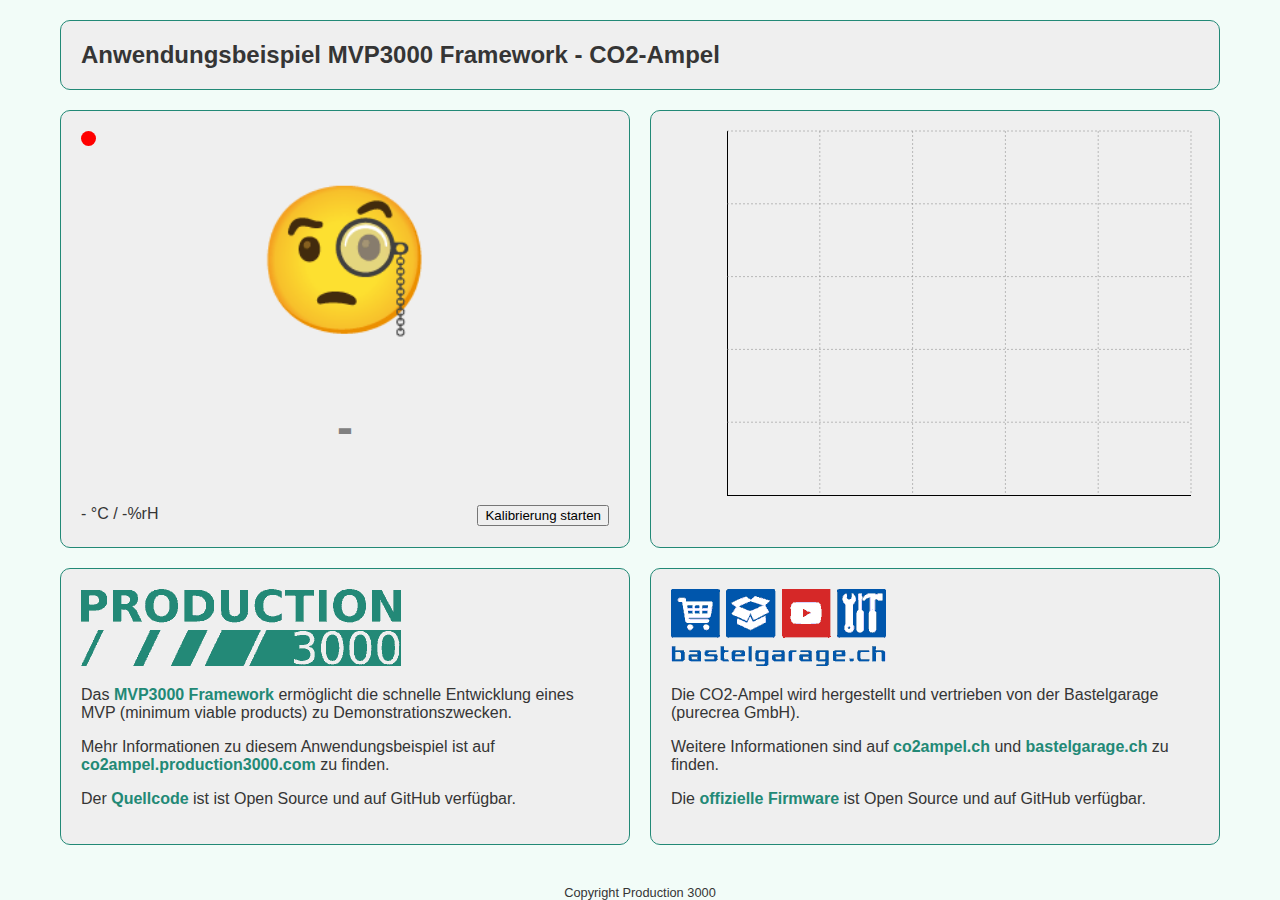
==== landing_page/index.html @ ff3d22af "Refactoring, minor edits" ====
<!-- 
Copyright Production 3000

Licensed under the Apache License, Version 2.0 (the 'License');
you may not use this file except in compliance with the License.
You may obtain a copy of the License at

    http://www.apache.org/licenses/LICENSE-2.0

Unless required by applicable law or agreed to in writing, software
distributed under the License is distributed on an 'AS IS' BASIS,
WITHOUT WARRANTIES OR CONDITIONS OF ANY KIND, either express or implied.
See the License for the specific language governing permissions and
limitations under the License.
-->

<!DOCTYPE html>
<html lang='de'>
<head>
    <meta charset='UTF-8'>
    <meta name='viewport' content='width=device-width, initial-scale=1.0'>
    <title>Anwendungsbeispiel MVP3000 Framework - CO2-Ampel</title>
    <link rel='stylesheet' type='text/css' href='styles.css'>
    <script src='MicroPlot3000.js'></script>
    <script src='WebSocket3000.js'></script>
    <script>

window.addEventListener('load', () => {
    // Graph
    MicroPlot3000.init('sensordatasscaled','CO2 [ppm]');

    // WebSocket
    let skipFirst = true;
    WebSocket3000.init('/wssensor',
        () => {
            document.getElementById('con').style.backgroundColor = 'green';
        }, () => {
            document.getElementById('con').style.backgroundColor = 'red';
            document.getElementById('d1').innerHTML = '-';
            document.getElementById('d1').style.color = 'grey';
            document.getElementById('d1s').innerHTML = '&#129488;';
            document.getElementById('d2').innerHTML = '-';
            document.getElementById('d3').innerHTML = '-';
        }, (e) => {
            // Data display
            s = e.data.split(/[;,]+/);
            document.getElementById('d1').innerHTML = s[1] + ' ppm';
            if (s[1] > 1000) {
                document.getElementById('d1').style.color = 'red';
                document.getElementById('d1s').innerHTML = '&#128577;';
            } else if (s[1] > 700) {
                document.getElementById('d1').style.color = 'orange';
                document.getElementById('d1s').innerHTML = '&#128528;';
            } else {
                document.getElementById('d1').style.color = 'green';
                document.getElementById('d1s').innerHTML = '&#128578;';
            };
            document.getElementById('d2').innerHTML = (s[2] / 10).toFixed(1);
            document.getElementById('d3').innerHTML = (s[3] / 10).toFixed(1);

            // Graph display, skip first websocket message which is sent on connect with duplicate data and messes up the graph
            if (skipFirst) {
                skipFirst = false;
                return;
            }
            MicroPlot3000.appendData(e.data);
        }
    );

    // Calibration button
    document.getElementById('calibrate').addEventListener('click',
        () => {
            confirm('Vor der Kalibrierung muss die CO2-Ampel mindestens drei Minuten im Freien (nicht am offenen Fenster) betrieben werden. Erst danach kann die Kalibrierung zuverlässig durchgeführt werden!') && WebSocket3000.websocket.send('CALIBRATE');
        }
    );
});

    </script>
</head>
<body>
    <div class='container'>
        <div class='section grid-head'>
            <h2>Anwendungsbeispiel MVP3000 Framework - CO2-Ampel</h2>
        </div>
        <div class='section grid-data'>
            <div id='con'></div>
            <div class='co2'><span class='smiley' id='d1s'>&#129488;</span> <br> <br> <span id='d1'>-</span></div>
            <div class='temprh'><span id='d2'>-</span> &deg;C / <span id='d3'>-</span>&percnt;rH
            </div>
            <div class='calibrate'><button id='calibrate'>Kalibrierung starten</button></div>
        </div>
        <div class='section grid-graph'>
            <div id='plot'></div>
        </div>
        <div class='section grid-bastel'>
            <a href='https://www.bastelgarage.ch/'><img src='Bastelgarage.png'></a>
            <p>Die CO2-Ampel wird hergestellt und vertrieben von der Bastelgarage (purecrea GmbH).</p>
            <p>Weitere Informationen sind auf <a href='https://www.co2ampel.ch' target='_blank'>co2ampel.ch</a> und <a href='https://www.bastelgarage.ch/co2-ampel-mit-smileys-und-balkenanzeige' target='_blank'>bastelgarage.ch</a> zu finden.</p>
            <p>Die <a href='https://github.com/bastelgarage/co2ampel' target='_blank'>offizielle Firmware</a> ist Open Source und auf GitHub verfügbar.</p>
        </div>
        <div class='section grid-mvp'>
            <a href='https://www.production3000.com/'></a><img src='Production3000.png'></a>
            <p>Das <a href='https://www.production3000.com/mvp3000/' target='_blank'>MVP3000 Framework</a> ermöglicht die schnelle Entwicklung eines MVP (minimum viable products) zu Demonstrationszwecken.</p>
            <p>Mehr Informationen zu diesem Anwendungsbeispiel ist auf <a href='https://co2ampel.production3000.com/' target='_blank'>co2ampel.production3000.com</a> zu finden.</p>
            <p>Der <a href='https://github.com/Production3000/co2ampel' target='_blank'>Quellcode</a> ist ist Open Source und auf GitHub verfügbar.</p>
        </div>
    </div>
    <div class='footer'>
        Copyright Production 3000
    </div>
</body>
</html>
---- landing_page/styles.css ----
body {
    font-family: Arial, sans-serif;
    background-color: rgb(242, 252, 248);
    color: rgb(53, 53, 53);
    margin: 0;
    display: flex;
    flex-direction: column;
    align-items: center;
    justify-content: center;
}

a {
    text-decoration: none;
    font-weight: bold;
    color: #228976;
}

h2 {
    margin-top: 0;
    margin-bottom: 0;
}

.container {
    display: grid;
    grid-template:
        'head head'
        'data graph'
        'mvp bastel';
    grid-template-columns: 1fr 1fr;
    gap: 20px;
    width: 100%;
    max-width: 1200px;
    padding: 20px;
    box-sizing: border-box;
}

.section {
    background-color: rgb(239, 239, 239);
    padding: 20px;
    border-radius: 10px;
    border: 1px solid #228976;
}

.grid-head {
    grid-area: head;
}

.grid-data {
    grid-area: data;
}

.grid-graph {
    grid-area: graph;
}

.grid-bastel {
    grid-area: bastel;
}

.grid-mvp {
    grid-area: mvp;
}

#con {
    position: relative;
    width: 15px;
    height: 15px;
    background-color: red;
    border-radius: 50%;
}

.co2 {
    width: 100%;
    font-size: 3em;
    font-weight: bold;
    text-align: center;
    padding-bottom: 50px;
    padding-top: 30px;
}

.smiley {
    font-size: 3em;
}

.temprh {
    float: left;
}
.calibrate {
    float: right;
}

#plot{
    aspect-ratio: 4 / 3;
}

.footer {
    font-size: 0.8em;
    margin-top: 20px;
}

@media (max-width: 768px) {
    .container {
        grid-template-areas:
            'head'
            'data'
            'graph'
            'mvp'
            'bastel';
    }
}
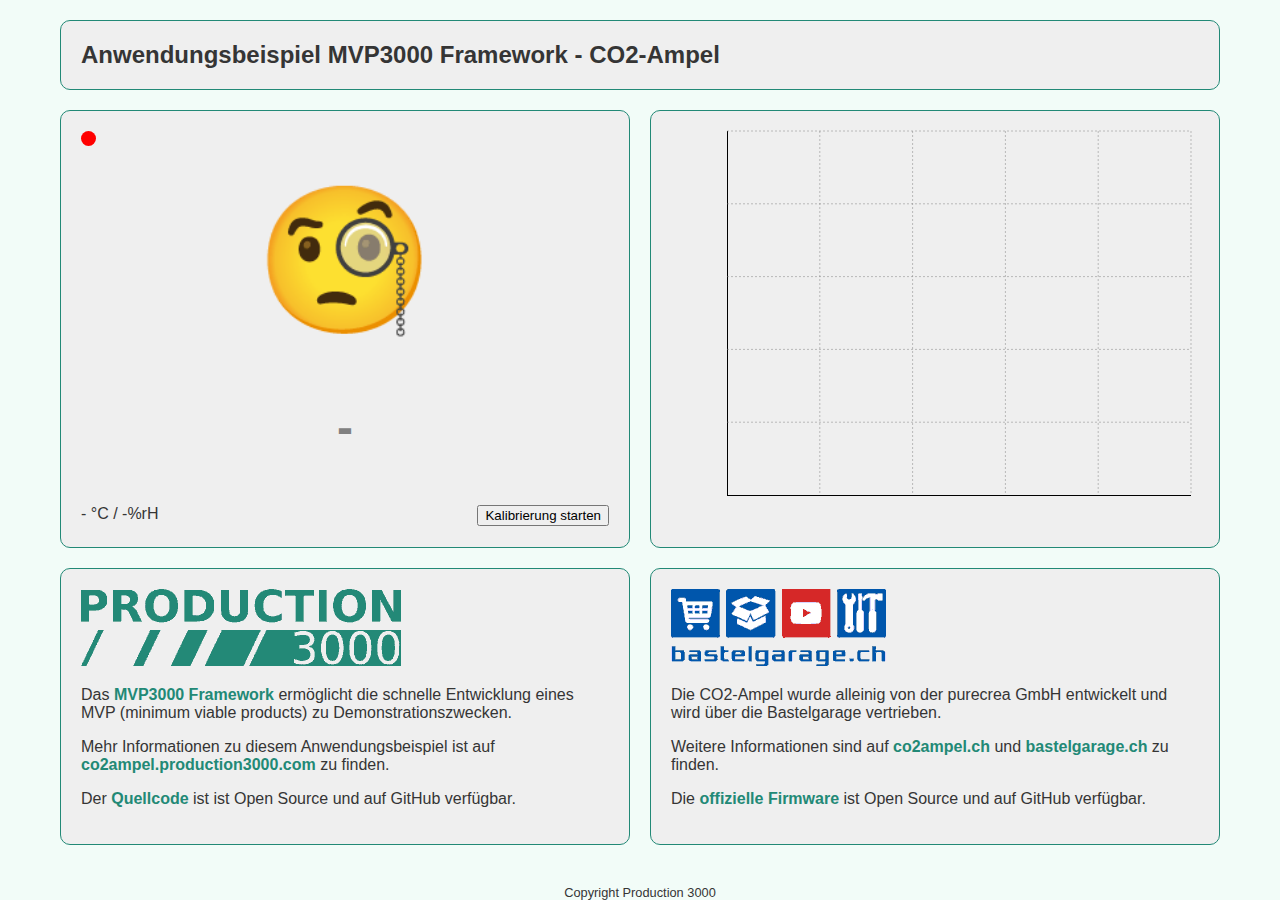
==== commit 78c28e1b: "Minor improvements, fixes graph display, cleanup." ====
--- a/landing_page/index.html
+++ b/landing_page/index.html
@@ -92,17 +92,17 @@
         <div class='section grid-graph'>
             <div id='plot'></div>
         </div>
-        <div class='section grid-bastel'>
-            <a href='https://www.bastelgarage.ch/'><img src='Bastelgarage.png'></a>
-            <p>Die CO2-Ampel wird hergestellt und vertrieben von der Bastelgarage (purecrea GmbH).</p>
-            <p>Weitere Informationen sind auf <a href='https://www.co2ampel.ch' target='_blank'>co2ampel.ch</a> und <a href='https://www.bastelgarage.ch/co2-ampel-mit-smileys-und-balkenanzeige' target='_blank'>bastelgarage.ch</a> zu finden.</p>
-            <p>Die <a href='https://github.com/bastelgarage/co2ampel' target='_blank'>offizielle Firmware</a> ist Open Source und auf GitHub verfügbar.</p>
-        </div>
         <div class='section grid-mvp'>
             <a href='https://www.production3000.com/'></a><img src='Production3000.png'></a>
             <p>Das <a href='https://www.production3000.com/mvp3000/' target='_blank'>MVP3000 Framework</a> ermöglicht die schnelle Entwicklung eines MVP (minimum viable products) zu Demonstrationszwecken.</p>
             <p>Mehr Informationen zu diesem Anwendungsbeispiel ist auf <a href='https://co2ampel.production3000.com/' target='_blank'>co2ampel.production3000.com</a> zu finden.</p>
             <p>Der <a href='https://github.com/Production3000/co2ampel' target='_blank'>Quellcode</a> ist ist Open Source und auf GitHub verfügbar.</p>
+        </div>
+        <div class='section grid-bastel'>
+            <a href='https://www.bastelgarage.ch/'><img src='Bastelgarage.png'></a>
+            <p>Die CO2-Ampel wurde alleinig von der purecrea GmbH entwickelt und wird über die Bastelgarage vertrieben.</p>
+            <p>Weitere Informationen sind auf <a href='https://www.co2ampel.ch' target='_blank'>co2ampel.ch</a> und <a href='https://www.bastelgarage.ch/co2-ampel-mit-smileys-und-balkenanzeige' target='_blank'>bastelgarage.ch</a> zu finden.</p>
+            <p>Die <a href='https://github.com/bastelgarage/co2ampel' target='_blank'>offizielle Firmware</a> ist Open Source und auf GitHub verfügbar.</p>
         </div>
     </div>
     <div class='footer'>
